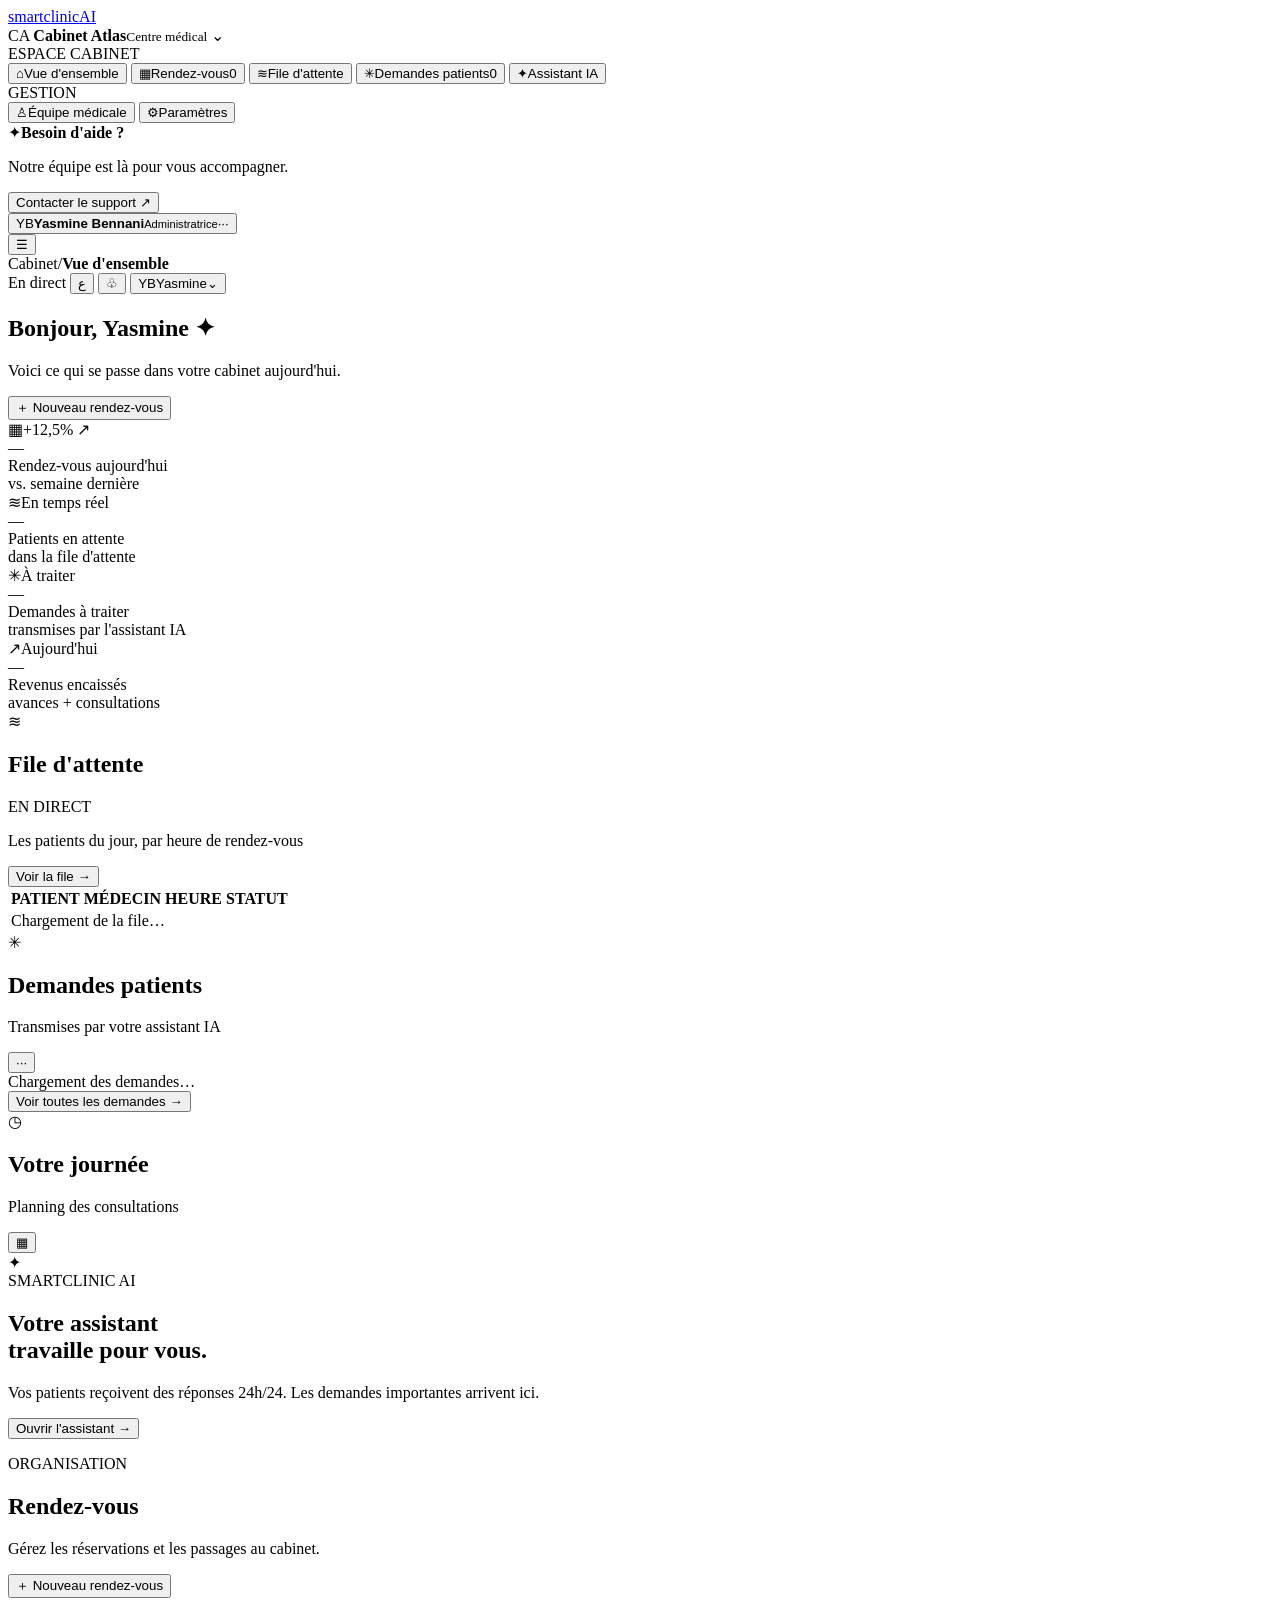
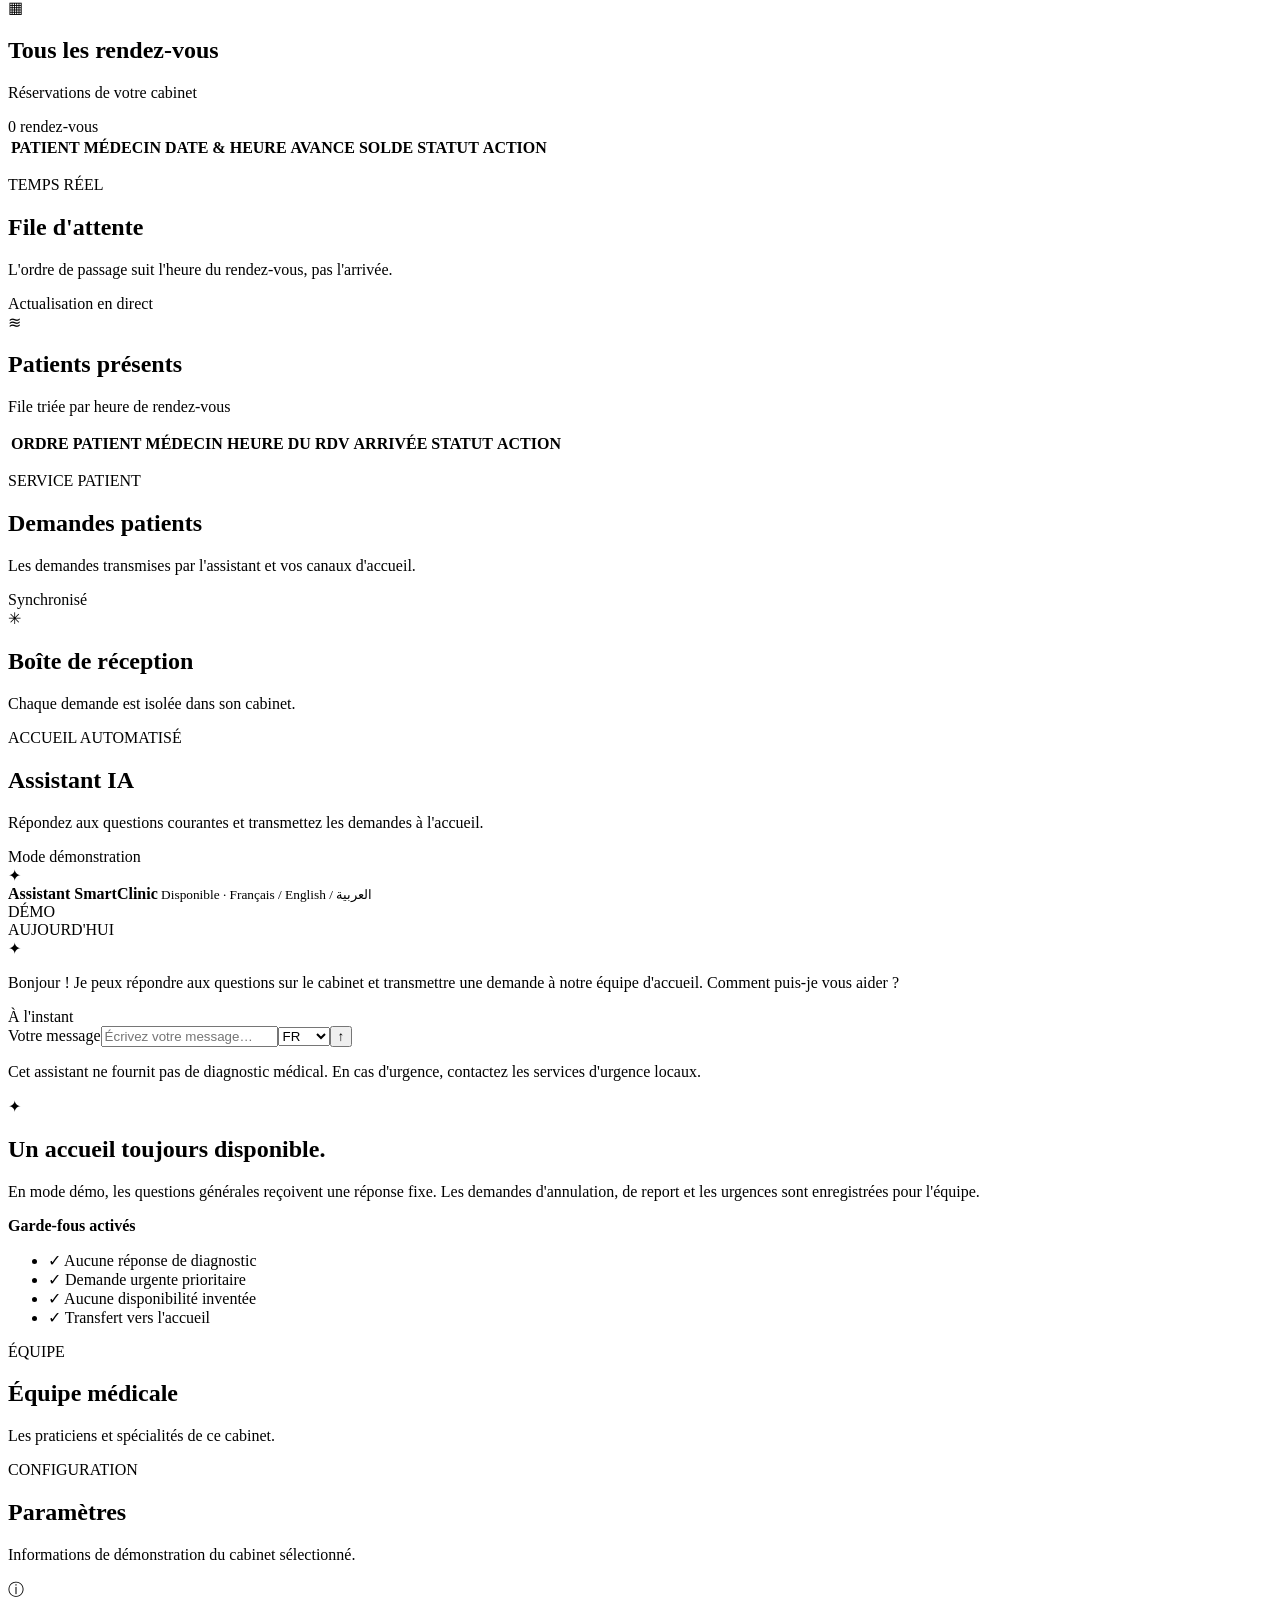
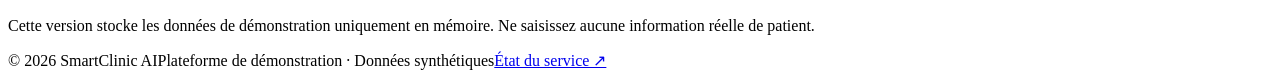
==== src/SmartClinic.API/wwwroot/index.html @ 576219e6 "steep 4 suit dev" ====
<!doctype html>
<html lang="fr">
<head>
  <meta charset="utf-8">
  <meta name="viewport" content="width=device-width, initial-scale=1">
  <meta name="theme-color" content="#f5f7f8">
  <meta name="description" content="SmartClinic AI — gestion des rendez-vous et de l'accueil médical.">
  <title>SmartClinic AI — Espace cabinet</title>
  <link rel="preconnect" href="https://fonts.googleapis.com">
  <link rel="preconnect" href="https://fonts.gstatic.com" crossorigin>
  <link href="https://fonts.googleapis.com/css2?family=DM+Sans:wght@400;500;600;700&family=Manrope:wght@400;500;600;700;800&display=swap" rel="stylesheet">
  <link rel="stylesheet" href="/styles.css">
</head>
<body>
  <div class="app-shell">
    <aside class="sidebar" id="sidebar">
      <a class="brand" href="/" aria-label="SmartClinic accueil">
        <span class="brand-mark" aria-hidden="true"><span></span><span></span></span>
        <span class="brand-name">smartclinic<span>AI</span></span>
      </a>
      <div class="clinic-switcher">
        <span class="clinic-avatar">CA</span>
        <span class="clinic-label"><strong id="sidebar-clinic">Cabinet Atlas</strong><small>Centre médical</small></span>
        <span class="switch-chevron" aria-hidden="true">⌄</span>
      </div>
      <div class="nav-caption">ESPACE CABINET</div>
      <nav class="main-nav" aria-label="Navigation principale">
        <button class="nav-item active" data-page="dashboard"><span class="nav-icon">⌂</span><span>Vue d'ensemble</span></button>
        <button class="nav-item" data-page="appointments"><span class="nav-icon">▦</span><span>Rendez-vous</span><span class="nav-count" id="appointments-nav-count">0</span></button>
        <button class="nav-item" data-page="queue"><span class="nav-icon">≋</span><span>File d'attente</span><span class="nav-dot"></span></button>
        <button class="nav-item" data-page="requests"><span class="nav-icon">✳</span><span>Demandes patients</span><span class="nav-count warm" id="requests-nav-count">0</span></button>
        <button class="nav-item" data-page="assistant"><span class="nav-icon">✦</span><span>Assistant IA</span></button>
      </nav>
      <div class="nav-caption tools-caption">GESTION</div>
      <nav class="main-nav" aria-label="Outils du cabinet">
        <button class="nav-item" data-page="doctors"><span class="nav-icon">♙</span><span>Équipe médicale</span></button>
        <button class="nav-item" data-page="settings"><span class="nav-icon">⚙</span><span>Paramètres</span></button>
      </nav>
      <div class="sidebar-bottom">
        <div class="help-card"><span class="help-spark">✦</span><strong>Besoin d'aide ?</strong><p>Notre équipe est là pour vous accompagner.</p><button type="button" class="help-link" data-page="assistant">Contacter le support <span>↗</span></button></div>
        <button class="profile-button" type="button">
          <span class="profile-avatar">YB</span><span class="profile-name"><strong>Yasmine Bennani</strong><small>Administratrice</small></span><span class="profile-menu">···</span>
        </button>
      </div>
    </aside>

    <main class="main-area">
      <header class="topbar">
        <button class="mobile-menu" id="mobile-menu" type="button" aria-label="Ouvrir le menu">☰</button>
        <div class="breadcrumb"><span>Cabinet</span><span class="crumb-slash">/</span><strong id="breadcrumb-current">Vue d'ensemble</strong></div>
        <div class="topbar-actions">
          <span class="live-status"><span class="live-pulse"></span>En direct</span>
          <button class="icon-button language-button" id="language-toggle" type="button" title="Changer de langue">ع</button>
          <button class="icon-button notification-button" type="button" aria-label="Notifications">♧<i></i></button>
          <button class="topbar-profile" type="button"><span class="profile-avatar small">YB</span><span>Yasmine</span><span class="switch-chevron">⌄</span></button>
        </div>
      </header>

      <div class="content">
        <section class="page-section active" id="page-dashboard">
          <div class="welcome-row">
            <div><p class="eyebrow"><span class="eyebrow-line"></span><span id="eyebrow-date"></span></p><h1>Bonjour, Yasmine <span class="wave">✦</span></h1><p class="subtitle">Voici ce qui se passe dans votre cabinet aujourd'hui.</p></div>
            <button class="button button-primary" id="new-appointment" type="button"><span class="button-plus">＋</span> Nouveau rendez-vous</button>
          </div>
          <div class="stat-grid">
            <article class="stat-card"><div class="stat-top"><span class="stat-icon mint">▦</span><span class="trend positive">+12,5% <span>↗</span></span></div><div class="stat-value" id="stat-appointments">—</div><div class="stat-label">Rendez-vous aujourd'hui</div><div class="stat-foot"><span class="tiny-dot mint-dot"></span> vs. semaine dernière</div><div class="sparkline mint-line"><i></i><i></i><i></i><i></i><i></i><i></i><i></i><i></i><i></i></div></article>
            <article class="stat-card"><div class="stat-top"><span class="stat-icon blue">≋</span><span class="trend neutral">En temps réel</span></div><div class="stat-value" id="stat-waiting">—</div><div class="stat-label">Patients en attente</div><div class="stat-foot"><span class="tiny-dot blue-dot"></span> dans la file d'attente</div><div class="sparkline blue-line"><i></i><i></i><i></i><i></i><i></i><i></i><i></i><i></i><i></i></div></article>
            <article class="stat-card"><div class="stat-top"><span class="stat-icon lilac">✳</span><span class="trend warm" id="request-trend">À traiter</span></div><div class="stat-value" id="stat-requests">—</div><div class="stat-label">Demandes à traiter</div><div class="stat-foot"><span class="tiny-dot lilac-dot"></span> transmises par l'assistant IA</div><div class="sparkline lilac-line"><i></i><i></i><i></i><i></i><i></i><i></i><i></i><i></i><i></i></div></article>
            <article class="stat-card"><div class="stat-top"><span class="stat-icon peach">↗</span><span class="trend positive">Aujourd'hui</span></div><div class="stat-value money-value" id="stat-revenue">—</div><div class="stat-label">Revenus encaissés</div><div class="stat-foot"><span class="tiny-dot peach-dot"></span> avances + consultations</div><div class="sparkline peach-line"><i></i><i></i><i></i><i></i><i></i><i></i><i></i><i></i><i></i></div></article>
          </div>

          <div class="dashboard-grid">
            <section class="panel queue-panel">
              <div class="panel-heading"><div><div class="title-with-icon"><span class="section-icon blue">≋</span><h2>File d'attente</h2><span class="live-pill"><i></i> EN DIRECT</span></div><p class="panel-subtitle">Les patients du jour, par heure de rendez-vous</p></div><button class="text-link" data-page="queue" type="button">Voir la file <span>→</span></button></div>
              <div class="table-wrap"><table><thead><tr><th>PATIENT</th><th>MÉDECIN</th><th>HEURE</th><th>STATUT</th><th></th></tr></thead><tbody id="queue-table"><tr><td colspan="5" class="empty-state">Chargement de la file…</td></tr></tbody></table></div>
            </section>
            <section class="panel requests-panel">
              <div class="panel-heading"><div><div class="title-with-icon"><span class="section-icon lilac">✳</span><h2>Demandes patients</h2></div><p class="panel-subtitle">Transmises par votre assistant IA</p></div><button class="icon-more" data-page="requests" type="button" aria-label="Toutes les demandes">···</button></div>
              <div class="request-list" id="recent-requests"><div class="empty-state">Chargement des demandes…</div></div>
              <button class="button button-light full-button" data-page="requests" type="button">Voir toutes les demandes <span>→</span></button>
            </section>
          </div>

          <div class="bottom-grid">
            <section class="panel schedule-panel">
              <div class="panel-heading"><div><div class="title-with-icon"><span class="section-icon mint">◷</span><h2>Votre journée</h2></div><p class="panel-subtitle" id="schedule-date">Planning des consultations</p></div><button class="icon-button subtle-button" type="button" aria-label="Calendrier">▦</button></div>
              <div class="schedule-list" id="schedule-list"></div>
            </section>
            <section class="panel assistant-card">
              <div class="assistant-orbit"><span>✦</span><i></i><b></b></div><div class="assistant-content"><span class="assistant-label">SMARTCLINIC AI</span><h2>Votre assistant<br>travaille pour vous.</h2><p>Vos patients reçoivent des réponses 24h/24. Les demandes importantes arrivent ici.</p><button class="button button-dark" data-page="assistant" type="button">Ouvrir l'assistant <span>→</span></button></div>
            </section>
          </div>
        </section>

        <section class="page-section" id="page-appointments">
          <div class="page-heading"><div><p class="eyebrow"><span class="eyebrow-line"></span> ORGANISATION</p><h1>Rendez-vous</h1><p class="subtitle">Gérez les réservations et les passages au cabinet.</p></div><button class="button button-primary" id="new-appointment-secondary" type="button"><span class="button-plus">＋</span> Nouveau rendez-vous</button></div>
          <section class="panel"><div class="panel-heading"><div><div class="title-with-icon"><span class="section-icon mint">▦</span><h2>Tous les rendez-vous</h2></div><p class="panel-subtitle">Réservations de votre cabinet</p></div><span class="table-total" id="appointments-total">0 rendez-vous</span></div><div class="table-wrap"><table><thead><tr><th>PATIENT</th><th>MÉDECIN</th><th>DATE & HEURE</th><th>AVANCE</th><th>SOLDE</th><th>STATUT</th><th>ACTION</th></tr></thead><tbody id="appointments-table"></tbody></table></div></section>
        </section>

        <section class="page-section" id="page-queue">
          <div class="page-heading"><div><p class="eyebrow"><span class="eyebrow-line"></span> TEMPS RÉEL</p><h1>File d'attente</h1><p class="subtitle">L'ordre de passage suit l'heure du rendez-vous, pas l'arrivée.</p></div><span class="live-status large-live"><span class="live-pulse"></span>Actualisation en direct</span></div>
          <section class="panel"><div class="panel-heading"><div><div class="title-with-icon"><span class="section-icon blue">≋</span><h2>Patients présents</h2></div><p class="panel-subtitle">File triée par heure de rendez-vous</p></div></div><div class="table-wrap"><table><thead><tr><th>ORDRE</th><th>PATIENT</th><th>MÉDECIN</th><th>HEURE DU RDV</th><th>ARRIVÉE</th><th>STATUT</th><th>ACTION</th></tr></thead><tbody id="full-queue-table"></tbody></table></div></section>
        </section>

        <section class="page-section" id="page-requests">
          <div class="page-heading"><div><p class="eyebrow"><span class="eyebrow-line"></span> SERVICE PATIENT</p><h1>Demandes patients</h1><p class="subtitle">Les demandes transmises par l'assistant et vos canaux d'accueil.</p></div><span class="live-status"><span class="live-pulse"></span>Synchronisé</span></div>
          <section class="panel"><div class="panel-heading"><div><div class="title-with-icon"><span class="section-icon lilac">✳</span><h2>Boîte de réception</h2></div><p class="panel-subtitle">Chaque demande est isolée dans son cabinet.</p></div></div><div class="request-inbox" id="request-inbox"></div></section>
        </section>

        <section class="page-section" id="page-assistant">
          <div class="page-heading"><div><p class="eyebrow"><span class="eyebrow-line"></span> ACCUEIL AUTOMATISÉ</p><h1>Assistant IA</h1><p class="subtitle">Répondez aux questions courantes et transmettez les demandes à l'accueil.</p></div><span class="ai-status"><i></i> Mode démonstration</span></div>
          <div class="assistant-layout"><section class="panel chat-panel"><div class="chat-header"><div class="ai-avatar">✦</div><div><strong>Assistant SmartClinic</strong><small><i></i> Disponible · Français / English / العربية</small></div><span class="demo-badge">DÉMO</span></div><div class="chat-messages" id="chat-messages"><div class="chat-date">AUJOURD'HUI</div><div class="message-row"><span class="chat-avatar">✦</span><div class="message-bubble"><p>Bonjour ! Je peux répondre aux questions sur le cabinet et transmettre une demande à notre équipe d'accueil. Comment puis-je vous aider ?</p><time>À l'instant</time></div></div></div><form class="chat-composer" id="chat-form"><label class="sr-only" for="chat-input">Votre message</label><input id="chat-input" maxlength="1000" placeholder="Écrivez votre message…" autocomplete="off" required><select id="chat-language" aria-label="Langue"><option value="fr">FR</option><option value="ar">عربي</option><option value="en">EN</option></select><button type="submit" aria-label="Envoyer le message">↑</button></form><p class="chat-disclaimer">Cet assistant ne fournit pas de diagnostic médical. En cas d'urgence, contactez les services d'urgence locaux.</p></section><aside class="panel assistant-info"><span class="section-icon lilac">✦</span><h2>Un accueil toujours disponible.</h2><p>En mode démo, les questions générales reçoivent une réponse fixe. Les demandes d'annulation, de report et les urgences sont enregistrées pour l'équipe.</p><div class="info-divider"></div><strong>Garde-fous activés</strong><ul><li><span>✓</span> Aucune réponse de diagnostic</li><li><span>✓</span> Demande urgente prioritaire</li><li><span>✓</span> Aucune disponibilité inventée</li><li><span>✓</span> Transfert vers l'accueil</li></ul></aside></div>
        </section>

        <section class="page-section" id="page-doctors">
          <div class="page-heading"><div><p class="eyebrow"><span class="eyebrow-line"></span> ÉQUIPE</p><h1>Équipe médicale</h1><p class="subtitle">Les praticiens et spécialités de ce cabinet.</p></div></div>
          <div class="doctor-grid" id="doctor-grid"></div>
        </section>

        <section class="page-section" id="page-settings">
          <div class="page-heading"><div><p class="eyebrow"><span class="eyebrow-line"></span> CONFIGURATION</p><h1>Paramètres</h1><p class="subtitle">Informations de démonstration du cabinet sélectionné.</p></div></div>
          <section class="panel settings-panel" id="clinic-settings"></section>
          <div class="notice-banner"><span>ⓘ</span><p>Cette version stocke les données de démonstration uniquement en mémoire. Ne saisissez aucune information réelle de patient.</p></div>
        </section>
        <footer class="footer"><span>© 2026 SmartClinic AI</span><span>Plateforme de démonstration · Données synthétiques</span><a href="/health">État du service ↗</a></footer>
      </div>
    </main>
  </div>

  <dialog class="booking-dialog" id="booking-dialog">
    <form id="booking-form">
      <div class="dialog-heading"><div><span class="section-icon mint">＋</span><h2>Nouveau rendez-vous</h2><p>Réservez un créneau pour un patient.</p></div><button class="dialog-close" type="button" data-close-dialog aria-label="Fermer">×</button></div>
      <div class="form-grid"><label>Prénom<input name="firstName" required maxlength="80" autocomplete="given-name" placeholder="ex. Salma"></label><label>Nom<input name="lastName" required maxlength="80" autocomplete="family-name" placeholder="ex. Amrani"></label><label class="form-wide">Téléphone<input name="phone" required maxlength="30" autocomplete="tel" placeholder="+212 6 …"></label><label class="form-wide">Médecin<select name="doctorId" id="doctor-select" required></select></label><label class="form-wide">Date<input name="date" id="appointment-date" type="date" required></label></div>
      <div class="slot-heading"><strong>Créneaux disponibles</strong><span>10 minutes par consultation</span></div><div class="slot-list" id="slot-list"><span class="slot-placeholder">Choisissez une date pour afficher les disponibilités.</span></div>
      <input type="hidden" name="startAt" id="selected-slot">
      <div class="deposit-note"><span>◈</span><p><strong>Avance simulée</strong><br>Un montant de 50 DH sera indiqué comme payé. Aucun paiement réel n'est effectué.</p></div>
      <div class="dialog-actions"><button class="button button-light" type="button" data-close-dialog>Annuler</button><button class="button button-primary" id="booking-submit" type="submit" disabled>Confirmer le rendez-vous <span>→</span></button></div>
    </form>
  </dialog>

  <dialog class="code-dialog" id="code-dialog"><form method="dialog"><button class="dialog-close" aria-label="Fermer">×</button><span class="code-success">✓</span><p class="eyebrow centered">RENDEZ-VOUS CONFIRMÉ</p><h2>Code de check-in</h2><p>À communiquer uniquement au patient pour son arrivée au cabinet.</p><output id="booking-code">••••••</output><small>Avance simulée · aucun paiement réel</small><button class="button button-primary code-close" type="submit">Terminé</button></form></dialog>
  <div class="toast-region" id="toast-region" aria-live="polite"></div>
  <script src="/app.js" defer></script>
</body>
</html>
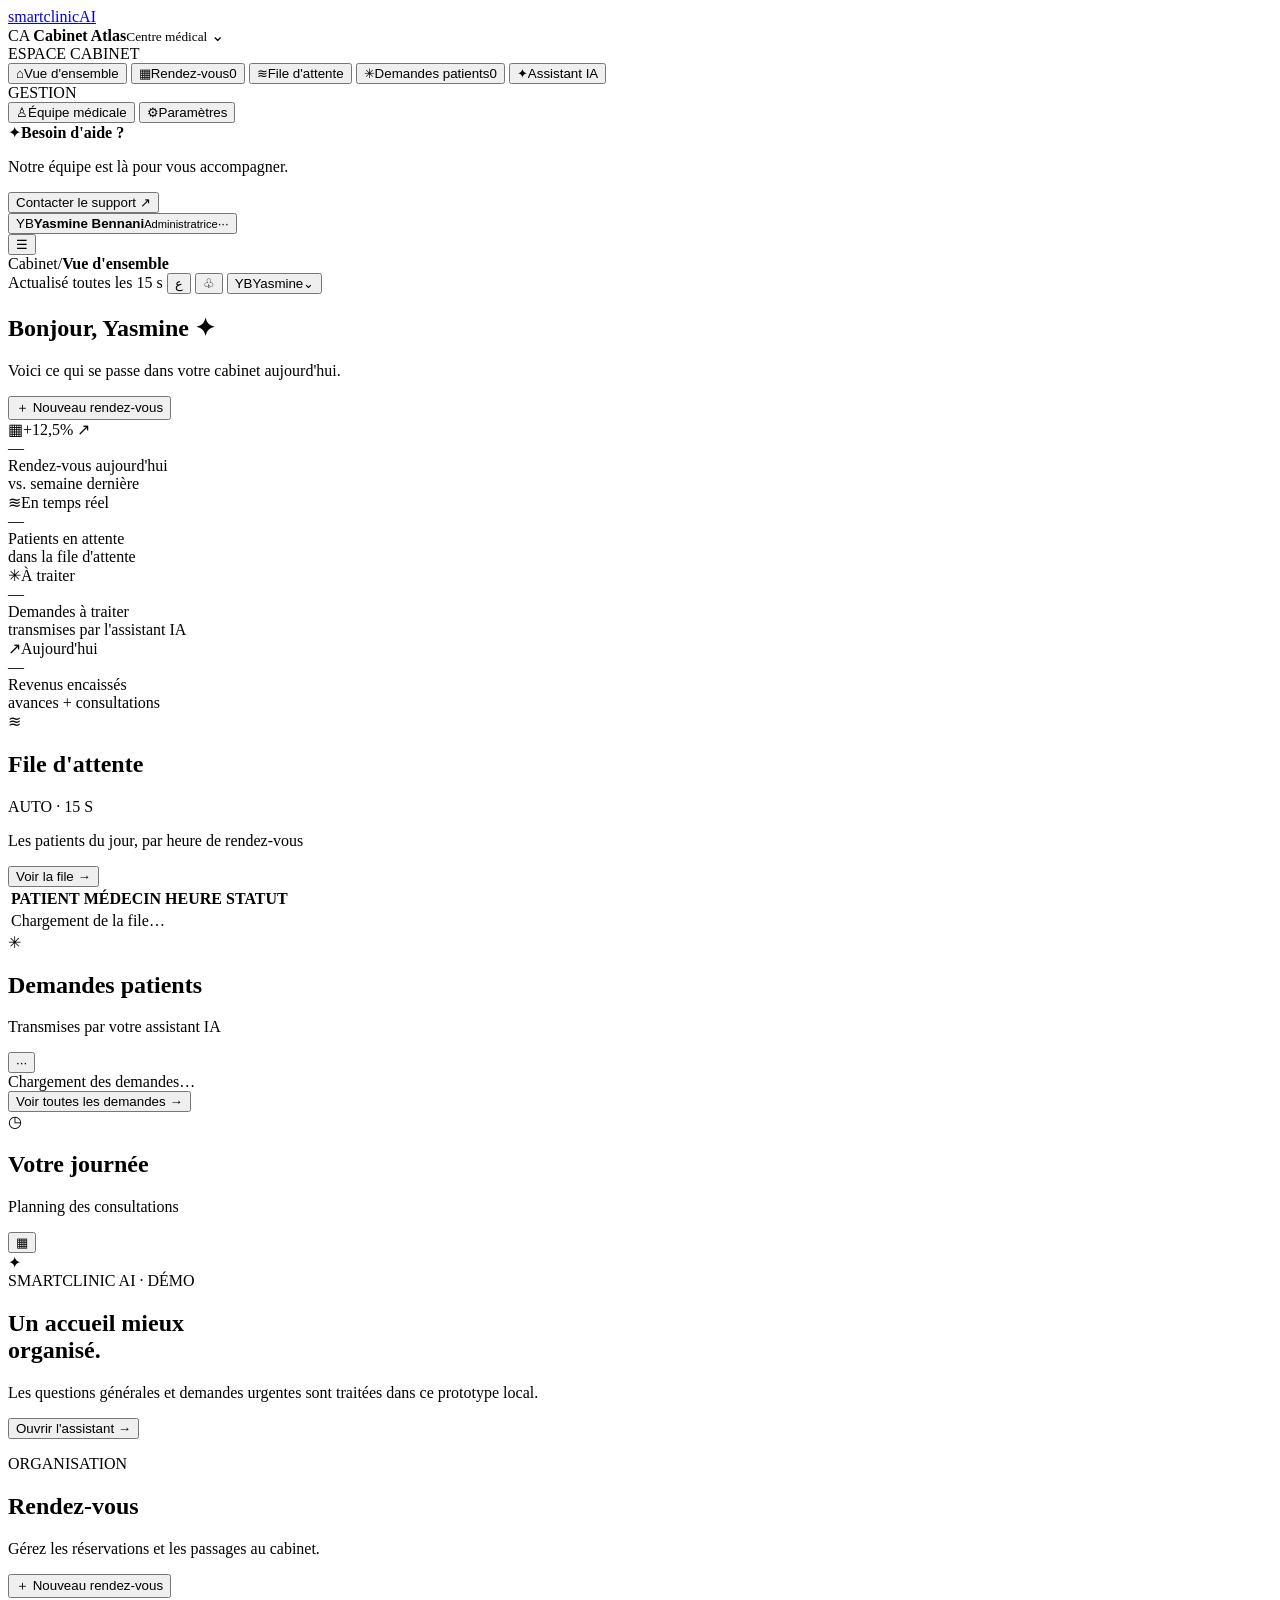
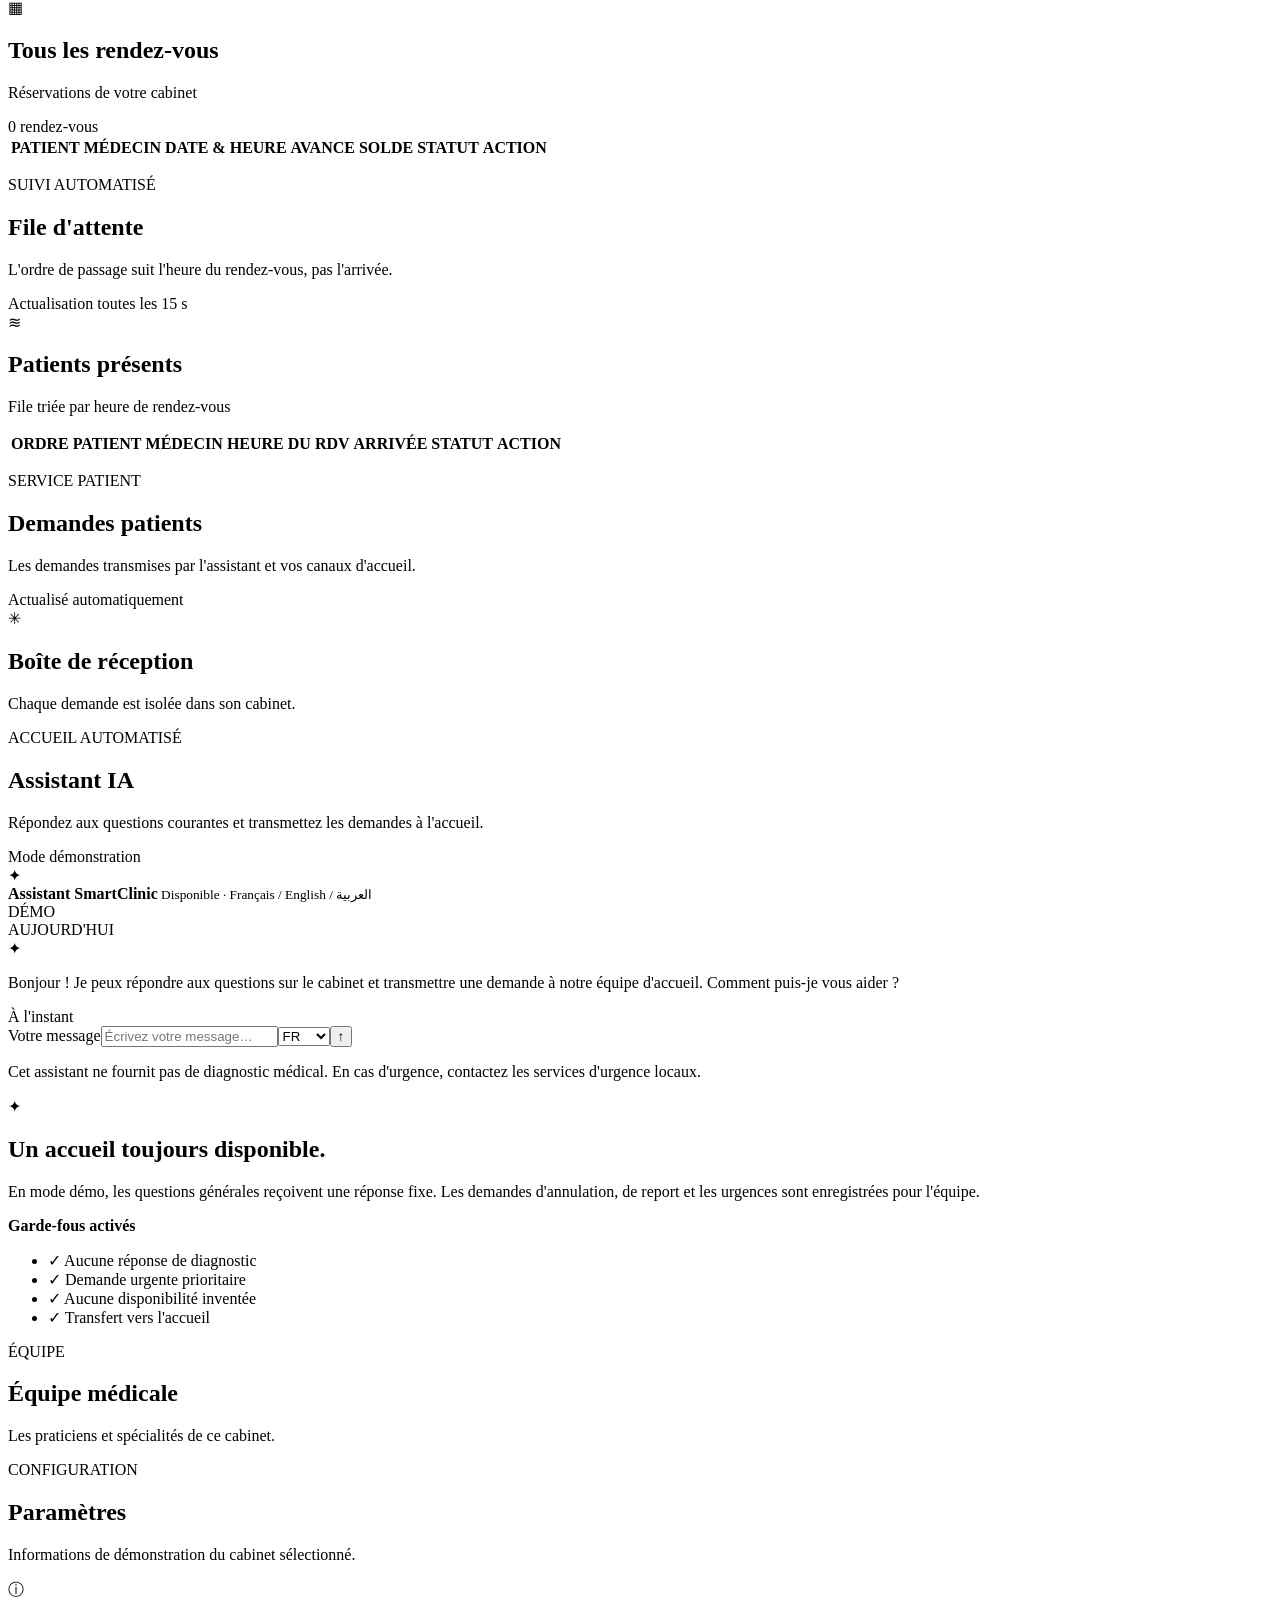
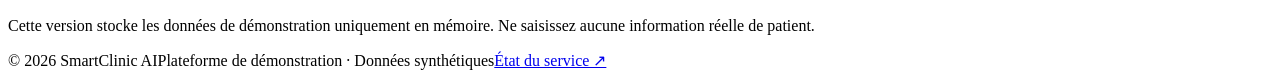
==== commit 78b32cf3: "steep 9 user experience v3" ====
--- a/src/SmartClinic.API/wwwroot/index.html
+++ b/src/SmartClinic.API/wwwroot/index.html
@@ -6,9 +6,6 @@
   <meta name="theme-color" content="#f5f7f8">
   <meta name="description" content="SmartClinic AI — gestion des rendez-vous et de l'accueil médical.">
   <title>SmartClinic AI — Espace cabinet</title>
-  <link rel="preconnect" href="https://fonts.googleapis.com">
-  <link rel="preconnect" href="https://fonts.gstatic.com" crossorigin>
-  <link href="https://fonts.googleapis.com/css2?family=DM+Sans:wght@400;500;600;700&family=Manrope:wght@400;500;600;700;800&display=swap" rel="stylesheet">
   <link rel="stylesheet" href="/styles.css">
 </head>
 <body>
@@ -49,7 +46,7 @@
         <button class="mobile-menu" id="mobile-menu" type="button" aria-label="Ouvrir le menu">☰</button>
         <div class="breadcrumb"><span>Cabinet</span><span class="crumb-slash">/</span><strong id="breadcrumb-current">Vue d'ensemble</strong></div>
         <div class="topbar-actions">
-          <span class="live-status"><span class="live-pulse"></span>En direct</span>
+          <span class="live-status"><span class="live-pulse"></span>Actualisé toutes les 15 s</span>
           <button class="icon-button language-button" id="language-toggle" type="button" title="Changer de langue">ع</button>
           <button class="icon-button notification-button" type="button" aria-label="Notifications">♧<i></i></button>
           <button class="topbar-profile" type="button"><span class="profile-avatar small">YB</span><span>Yasmine</span><span class="switch-chevron">⌄</span></button>
@@ -71,7 +68,7 @@
 
           <div class="dashboard-grid">
             <section class="panel queue-panel">
-              <div class="panel-heading"><div><div class="title-with-icon"><span class="section-icon blue">≋</span><h2>File d'attente</h2><span class="live-pill"><i></i> EN DIRECT</span></div><p class="panel-subtitle">Les patients du jour, par heure de rendez-vous</p></div><button class="text-link" data-page="queue" type="button">Voir la file <span>→</span></button></div>
+              <div class="panel-heading"><div><div class="title-with-icon"><span class="section-icon blue">≋</span><h2>File d'attente</h2><span class="live-pill"><i></i> AUTO · 15 S</span></div><p class="panel-subtitle">Les patients du jour, par heure de rendez-vous</p></div><button class="text-link" data-page="queue" type="button">Voir la file <span>→</span></button></div>
               <div class="table-wrap"><table><thead><tr><th>PATIENT</th><th>MÉDECIN</th><th>HEURE</th><th>STATUT</th><th></th></tr></thead><tbody id="queue-table"><tr><td colspan="5" class="empty-state">Chargement de la file…</td></tr></tbody></table></div>
             </section>
             <section class="panel requests-panel">
@@ -87,7 +84,7 @@
               <div class="schedule-list" id="schedule-list"></div>
             </section>
             <section class="panel assistant-card">
-              <div class="assistant-orbit"><span>✦</span><i></i><b></b></div><div class="assistant-content"><span class="assistant-label">SMARTCLINIC AI</span><h2>Votre assistant<br>travaille pour vous.</h2><p>Vos patients reçoivent des réponses 24h/24. Les demandes importantes arrivent ici.</p><button class="button button-dark" data-page="assistant" type="button">Ouvrir l'assistant <span>→</span></button></div>
+              <div class="assistant-orbit"><span>✦</span><i></i><b></b></div><div class="assistant-content"><span class="assistant-label">SMARTCLINIC AI · DÉMO</span><h2>Un accueil mieux<br>organisé.</h2><p>Les questions générales et demandes urgentes sont traitées dans ce prototype local.</p><button class="button button-dark" data-page="assistant" type="button">Ouvrir l'assistant <span>→</span></button></div>
             </section>
           </div>
         </section>
@@ -98,12 +95,12 @@
         </section>
 
         <section class="page-section" id="page-queue">
-          <div class="page-heading"><div><p class="eyebrow"><span class="eyebrow-line"></span> TEMPS RÉEL</p><h1>File d'attente</h1><p class="subtitle">L'ordre de passage suit l'heure du rendez-vous, pas l'arrivée.</p></div><span class="live-status large-live"><span class="live-pulse"></span>Actualisation en direct</span></div>
+          <div class="page-heading"><div><p class="eyebrow"><span class="eyebrow-line"></span> SUIVI AUTOMATISÉ</p><h1>File d'attente</h1><p class="subtitle">L'ordre de passage suit l'heure du rendez-vous, pas l'arrivée.</p></div><span class="live-status large-live"><span class="live-pulse"></span>Actualisation toutes les 15 s</span></div>
           <section class="panel"><div class="panel-heading"><div><div class="title-with-icon"><span class="section-icon blue">≋</span><h2>Patients présents</h2></div><p class="panel-subtitle">File triée par heure de rendez-vous</p></div></div><div class="table-wrap"><table><thead><tr><th>ORDRE</th><th>PATIENT</th><th>MÉDECIN</th><th>HEURE DU RDV</th><th>ARRIVÉE</th><th>STATUT</th><th>ACTION</th></tr></thead><tbody id="full-queue-table"></tbody></table></div></section>
         </section>
 
         <section class="page-section" id="page-requests">
-          <div class="page-heading"><div><p class="eyebrow"><span class="eyebrow-line"></span> SERVICE PATIENT</p><h1>Demandes patients</h1><p class="subtitle">Les demandes transmises par l'assistant et vos canaux d'accueil.</p></div><span class="live-status"><span class="live-pulse"></span>Synchronisé</span></div>
+          <div class="page-heading"><div><p class="eyebrow"><span class="eyebrow-line"></span> SERVICE PATIENT</p><h1>Demandes patients</h1><p class="subtitle">Les demandes transmises par l'assistant et vos canaux d'accueil.</p></div><span class="live-status"><span class="live-pulse"></span>Actualisé automatiquement</span></div>
           <section class="panel"><div class="panel-heading"><div><div class="title-with-icon"><span class="section-icon lilac">✳</span><h2>Boîte de réception</h2></div><p class="panel-subtitle">Chaque demande est isolée dans son cabinet.</p></div></div><div class="request-inbox" id="request-inbox"></div></section>
         </section>
 
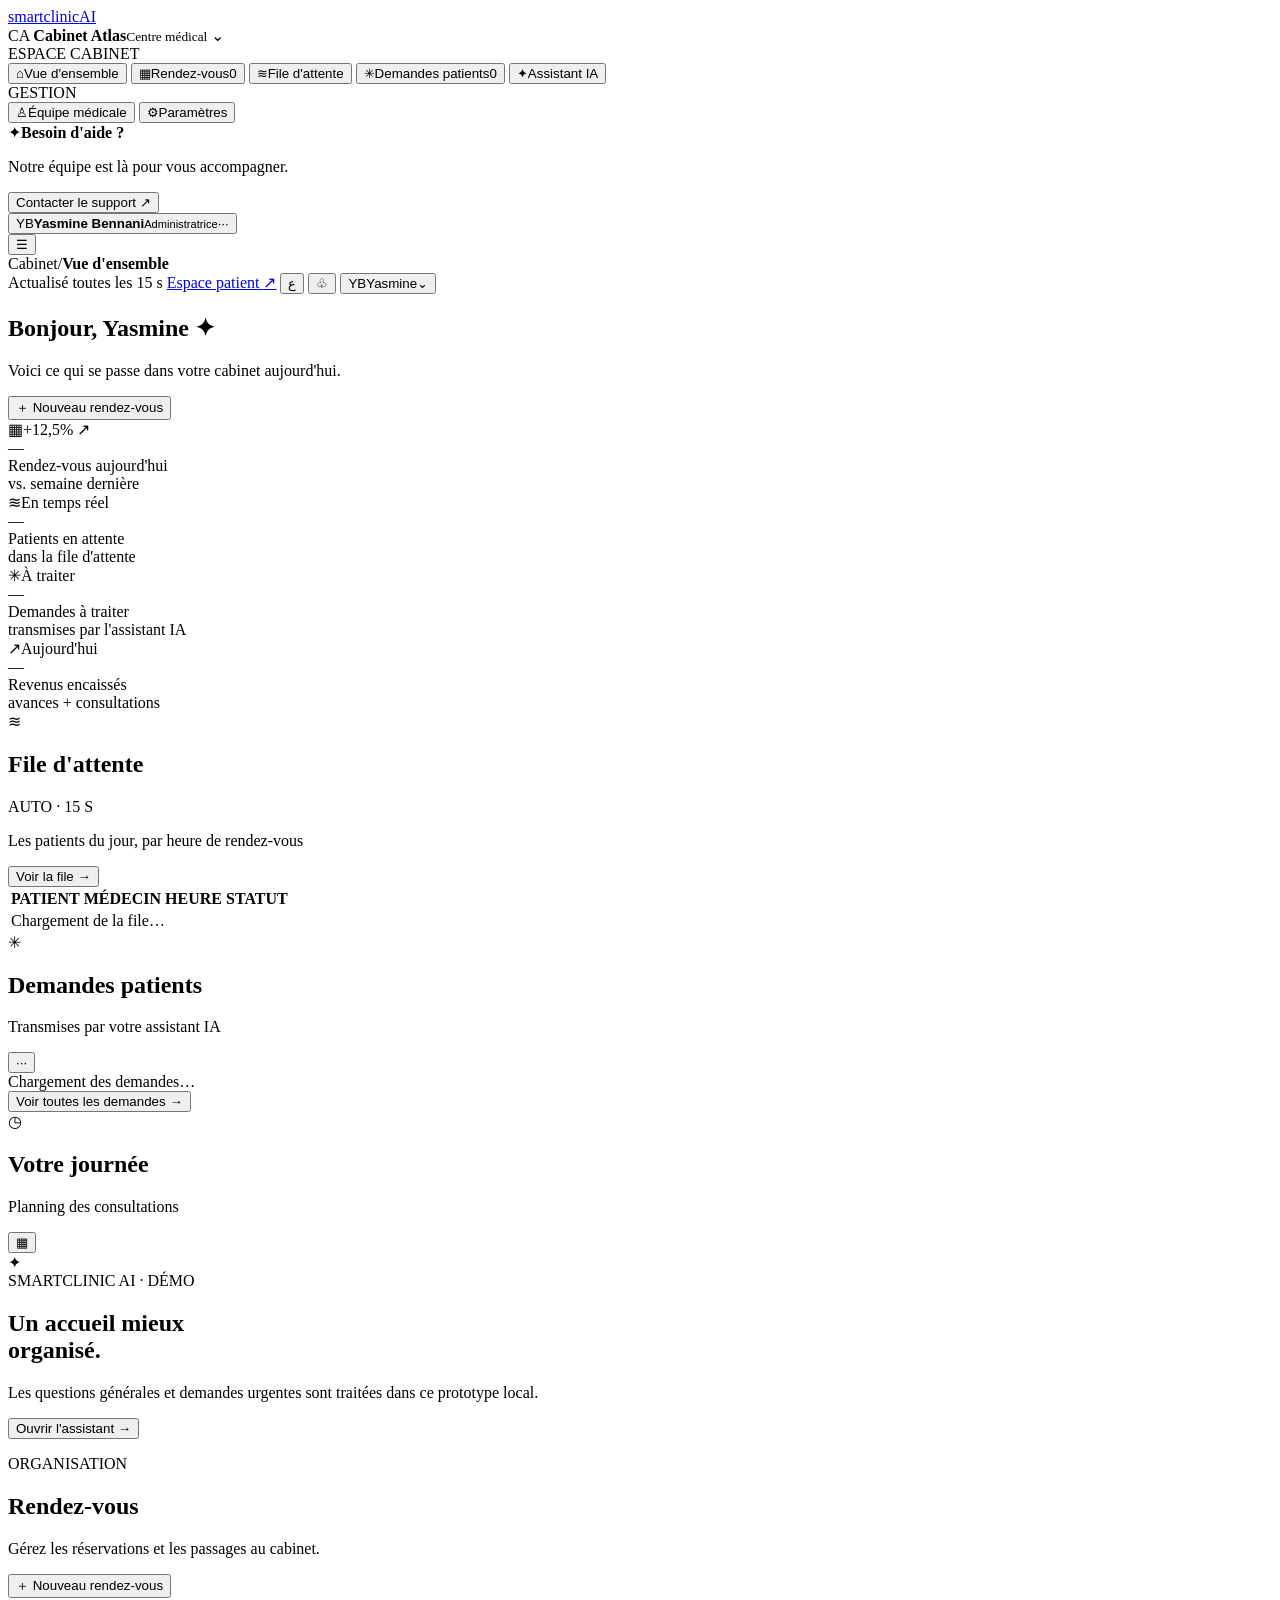
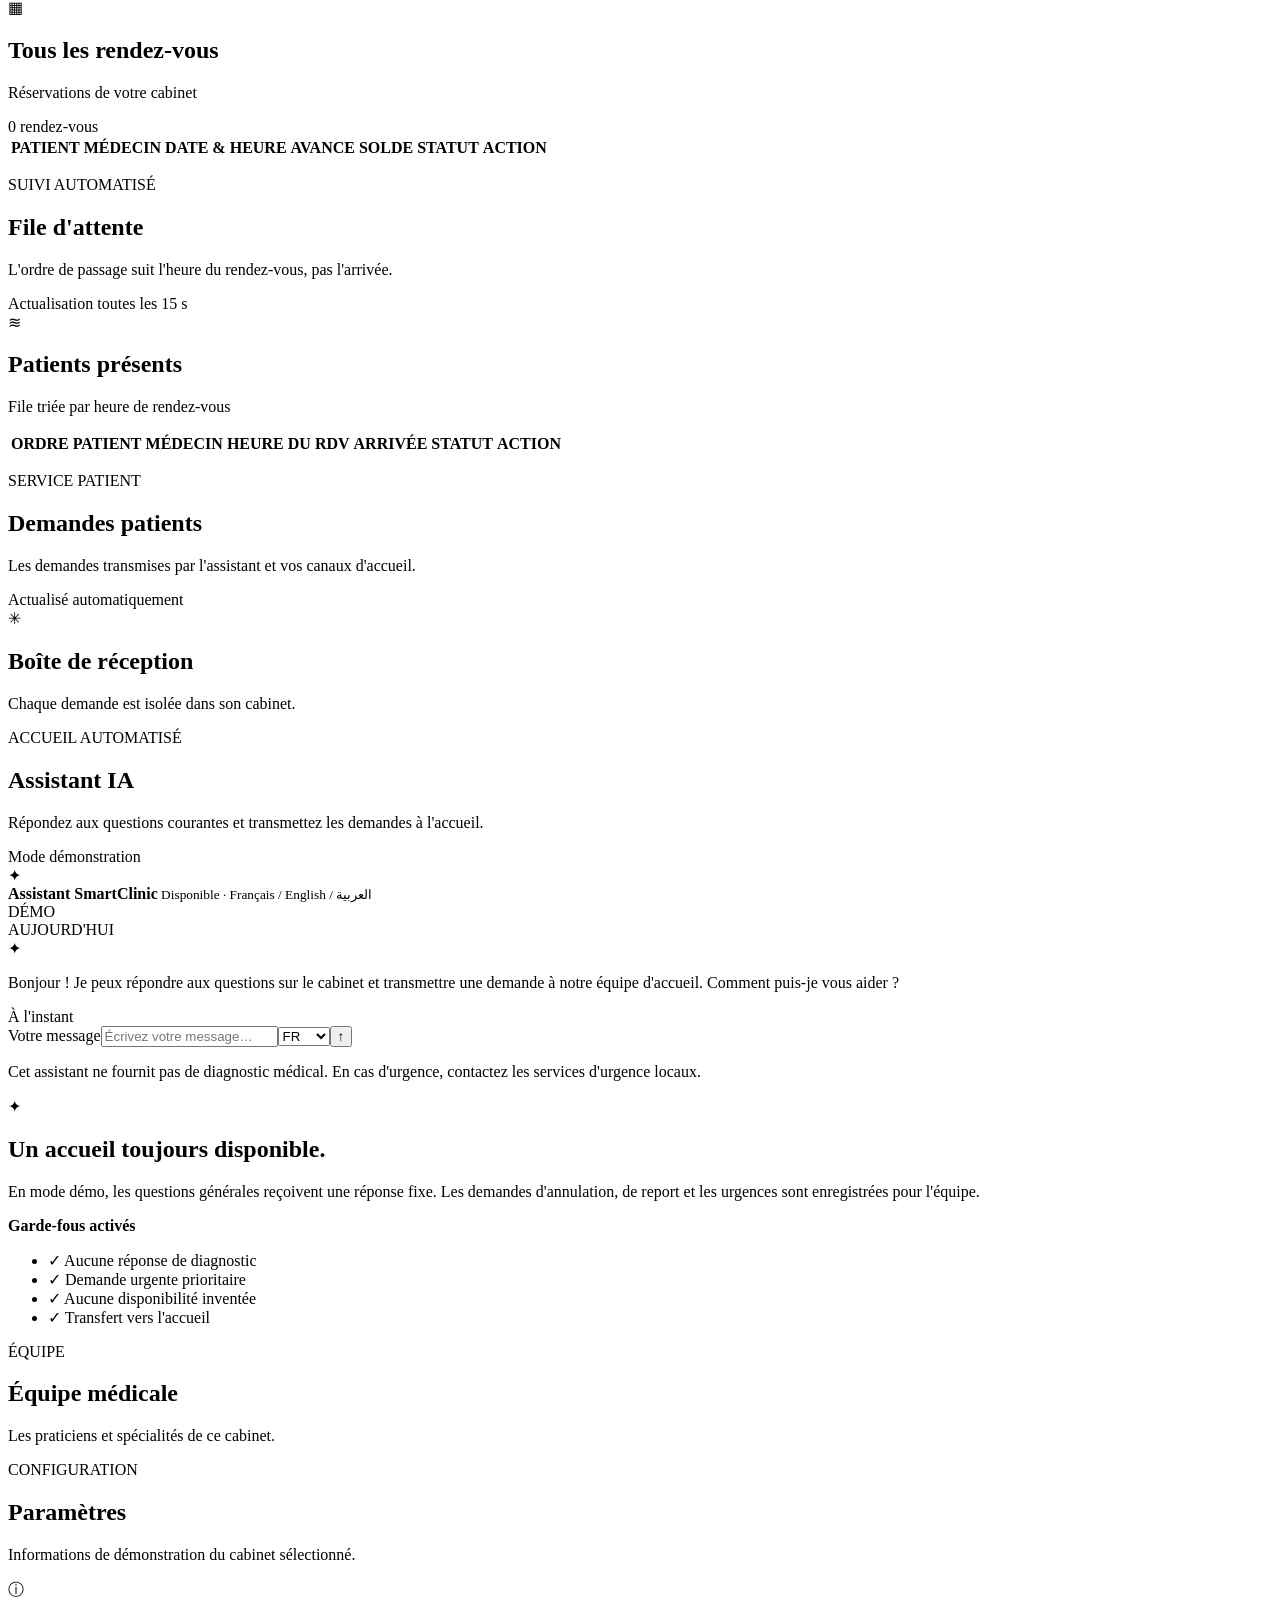
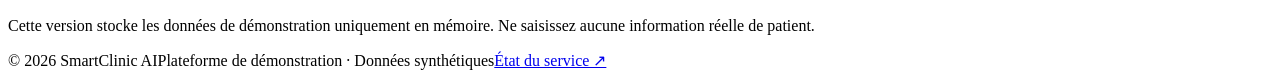
==== commit 38b97aa9: "pattient" ====
--- a/src/SmartClinic.API/wwwroot/index.html
+++ b/src/SmartClinic.API/wwwroot/index.html
@@ -47,6 +47,7 @@
         <div class="breadcrumb"><span>Cabinet</span><span class="crumb-slash">/</span><strong id="breadcrumb-current">Vue d'ensemble</strong></div>
         <div class="topbar-actions">
           <span class="live-status"><span class="live-pulse"></span>Actualisé toutes les 15 s</span>
+          <a class="patient-space-link" href="/patient">Espace patient <span>↗</span></a>
           <button class="icon-button language-button" id="language-toggle" type="button" title="Changer de langue">ع</button>
           <button class="icon-button notification-button" type="button" aria-label="Notifications">♧<i></i></button>
           <button class="topbar-profile" type="button"><span class="profile-avatar small">YB</span><span>Yasmine</span><span class="switch-chevron">⌄</span></button>
